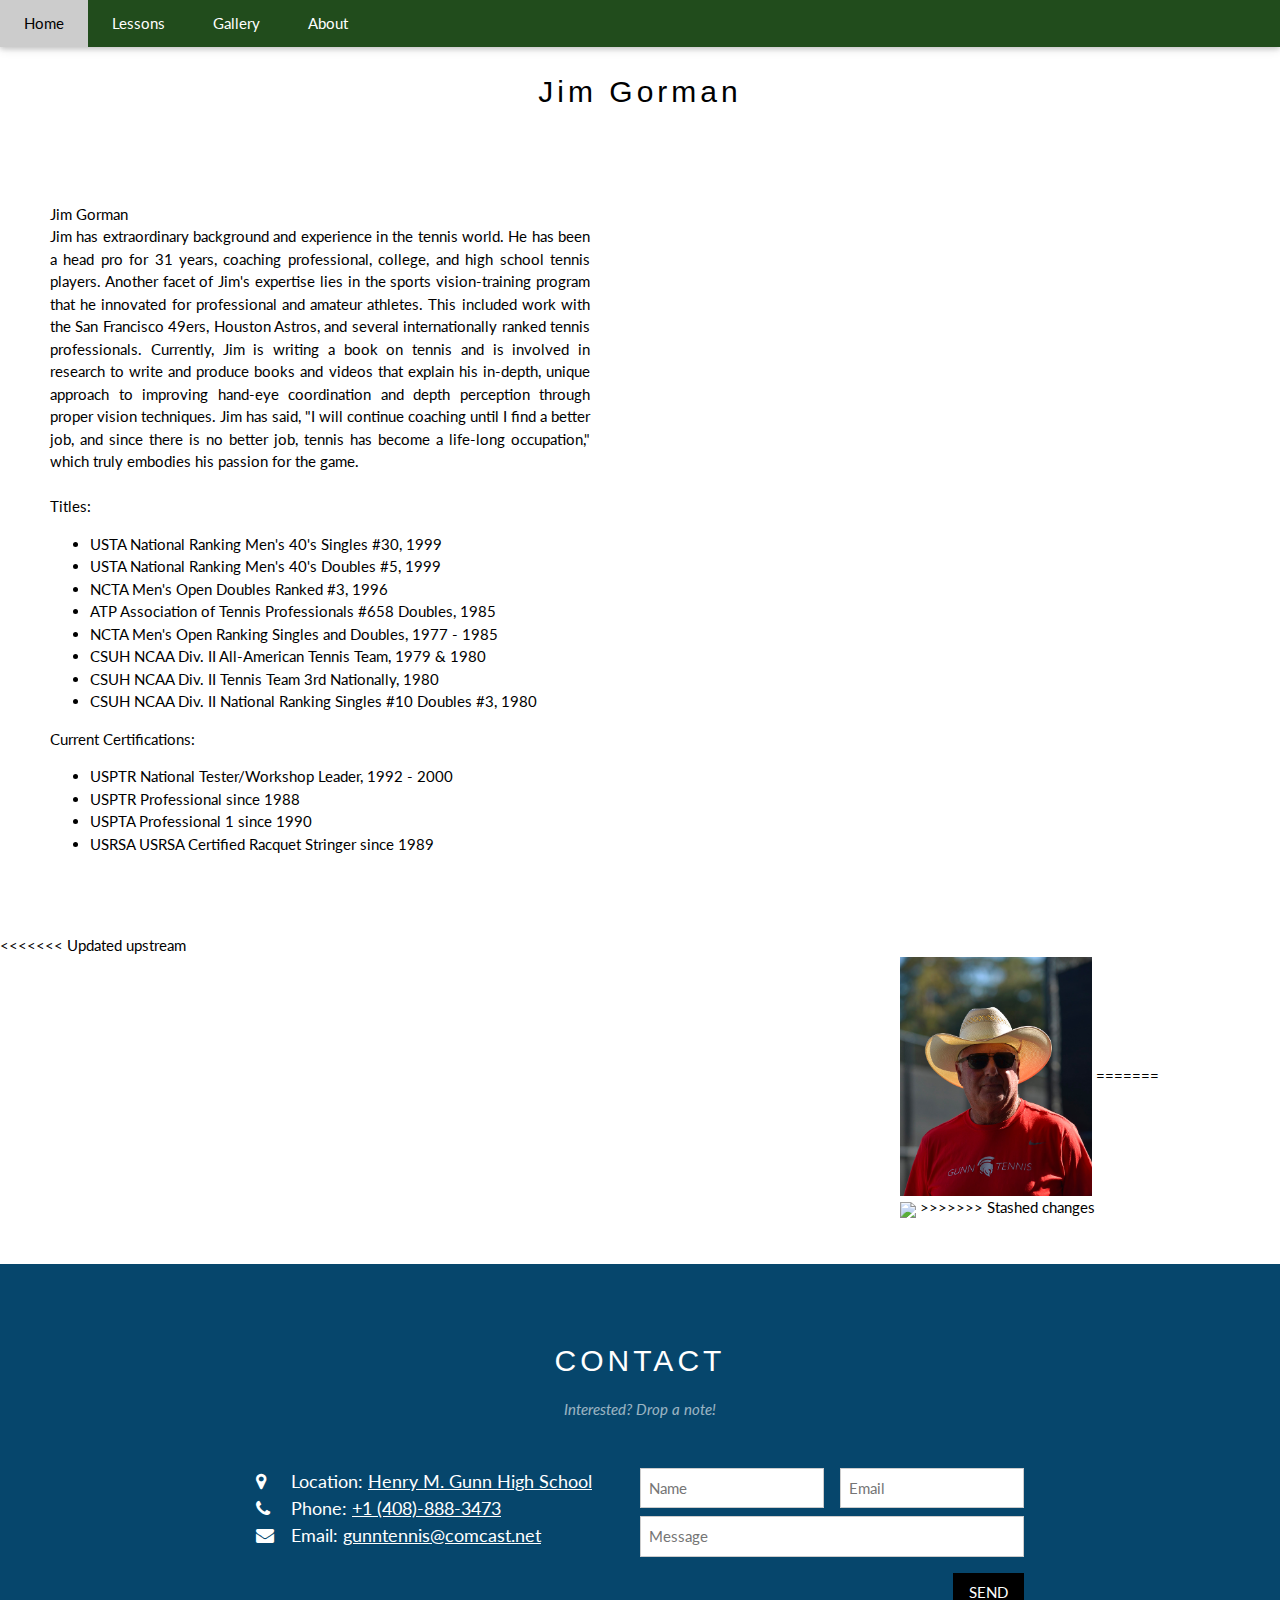
==== about.html @ 9535beea "Added about and registration link" ====
<!DOCTYPE html>
<html lang="en">
<head>
<title>Jim Gorman Tennis</title>
<meta charset="UTF-8">
<meta name="viewport" content="width=device-width, initial-scale=1">
<link rel="stylesheet" href="https://www.w3schools.com/w3css/4/w3.css">
<link rel="stylesheet" href="https://fonts.googleapis.com/css?family=Lato">
<link rel="stylesheet" href="https://cdnjs.cloudflare.com/ajax/libs/font-awesome/4.7.0/css/font-awesome.min.css">
<link rel="icon" type="image/png" href="./tennisBall.png">
<style>
body {font-family: "Lato", sans-serif}
.mySlides {display: none}
.customGreen {
    background-color: #214C1C !important;
    color: #ffffff !important;}

.customBlue {
    background-color: #06466C !important;
    color: #ffffff !important;}
</style>
</head>
<body>

<!-- Navbar -->
<<div class="w3-top">
  <div class="w3-bar customGreen w3-card">
    <a class="w3-bar-item w3-button w3-padding-large w3-hide-medium w3-hide-large w3-right" href="javascript:void(0)" onclick="shrinkNav()" title="Toggle Navigation Menu"><i class="fa fa-bars"></i></a>
    <a href="index.html" class="w3-bar-item w3-button w3-padding-large">Home</a>
    <a href="lessons.html" class="w3-bar-item w3-button w3-padding-large w3-hide-small">Lessons</a>
    <a href="gallery.html" class="w3-bar-item w3-button w3-padding-large w3-hide-small">Gallery</a>
    <a href="about.html" class="w3-bar-item w3-button w3-padding-large w3-hide-small">About</a>
  </div>
</div>

<!-- Navbar on small screens (remove the onclick attribute if you want the navbar to always show on top of the content when clicking on the links) -->
<div id="navDemo" class="w3-bar-block customGreen w3-hide w3-hide-large w3-hide-medium w3-top" style="margin-top:46px">
  <a href="#band" class="w3-bar-item w3-button w3-padding-large" onclick="shrinkNav()">Lessons</a>
  <a href="#tour" class="w3-bar-item w3-button w3-padding-large" onclick="shrinkNav()">Gunn Boys Tennis</a>
  <a href="#contact" class="w3-bar-item w3-button w3-padding-large" onclick="shrinkNav()">Gunn Girls Tennis</a>
  <a href="#" class="w3-bar-item w3-button w3-padding-large" onclick="shrinkNav()">Summer Camp Registration</a>
  <a href="#" class="w3-bar-item w3-button w3-padding-large" onclick="shrinkNav()">About</a>
</div>

<!-- Page content -->
<div class="w3-content" style="max-width:2000px;margin-top:46px">

  <!-- The Band Section -->
  <!-- make this 2 columns-->
  <h2 class="w3-wide w3-center">Jim Gorman</h2>
    <div class="w3-container w3-content w3-padding-64" style="max-width:50%; position:relative; left:-25%; padding-left: 50px; padding-right: 50px" id="band">
    <p class="w3-justify">Jim Gorman <br>
      Jim has extraordinary background and experience in the tennis world. He has been a head pro for 31 years, coaching professional, college, and high school tennis players. Another facet of Jim's expertise lies in the sports vision-training program that he innovated for professional and amateur athletes. This included work with the San Francisco 49ers, Houston Astros, and several internationally ranked tennis professionals. Currently, Jim is writing a book on tennis and is involved in research to write and produce books and videos that explain his in-depth, unique approach to improving hand-eye coordination and depth perception through proper vision techniques. Jim has said, "I will continue coaching until I find a better job, and since there is no better job, tennis has become a life-long occupation," which truly embodies his passion for the game.
      <br><br>
      Titles:
      <ul>
        <li>USTA National Ranking Men's 40's Singles #30, 1999</li>
        <li>USTA National Ranking Men's 40's Doubles #5, 1999</li>
        <li>NCTA Men's Open Doubles Ranked #3, 1996</li>
        <li>ATP Association of Tennis Professionals #658 Doubles, 1985</li>
        <li>NCTA Men's Open Ranking Singles and Doubles, 1977 - 1985</li>
        <li>CSUH NCAA Div. II All-American Tennis Team, 1979 & 1980</li>
        <li>CSUH NCAA Div. II Tennis Team 3rd Nationally, 1980</li>
        <li>CSUH NCAA Div. II National Ranking Singles #10 Doubles #3, 1980</li>
      </ul>

      Current Certifications:

      <ul>
        <li>USPTR National Tester/Workshop Leader, 1992 - 2000</li>
        <li>USPTR Professional since 1988</li>
        <li>USPTA Professional 1 since 1990</li>
        <li>USRSA USRSA Certified Racquet Stringer since 1989</li>
       </p>
    </div>
    <img src="gorman.jpg" style="position: absolute; left: calc(50% + 200px); top: -600px; width: 200px;">
<<<<<<< Updated upstream
    <img src="gorman2.jpg" style="width: 15%; margin-left: 900px; margin-top: -00px;">
=======
    <img src="gorman2.png"  style="width: 15%; margin-left: 900px; margin-top: -00px;">
>>>>>>> Stashed changes
  </div>
  </div>

<!-- End Page Content -->
</div>
<br>
<br>
<!-- Footer --> 
<footer class="customBlue w3-container">
    <div class="w3-container w3-content w3-padding-64" style="max-width:800px" id="contact">
        <h2 class="w3-wide w3-center">CONTACT</h2>
        <p class="w3-opacity w3-center"><i>Interested? Drop a note!</i></p>
        <div class="w3-row w3-padding-32">
          <div class="w3-col m6 w3-large w3-margin-bottom">
            <i class="fa fa-map-marker" style="width:30px"></i> Location: <a href="https://goo.gl/maps/feJ3fkDxhHMcb8jM6" target = "_blank">Henry M. Gunn High School</a><br>
            <i class="fa fa-phone" style="width:30px"></i> Phone: <a href="tel:408-888-3473">+1 (408)-888-3473</a><br>
            <i class="fa fa-envelope" style="width:30px"> </i> Email: <a href="mailto:gunntennis@comcast.net">gunntennis@comcast.net</a><br>
          </div>
          <div class="w3-col m6">
            <form action="/action_page.php" target="_blank">
              <div class="w3-row-padding" style="margin:0 -16px 8px -16px">
                <div class="w3-half">
                  <input class="w3-input w3-border" type="text" placeholder="Name" required name="Name">
                </div>
                <div class="w3-half">
                  <input class="w3-input w3-border" type="text" placeholder="Email" required name="Email">
                </div>
              </div>
              <input class="w3-input w3-border" type="text" placeholder="Message" required name="Message">
              <button class="w3-button w3-black w3-section w3-right" type="submit">SEND</button>
            </form>
          </div>
        </div>
      </div>
</footer>

<script>
// Automatic Slideshow - change image every 4 seconds
var myIndex = 0;
carousel();

function carousel() {
  var i;
  var x = document.getElementsByClassName("mySlides");
  for (i = 0; i < x.length; i++) {
    x[i].style.display = "none";  
  }
  myIndex++;
  if (myIndex > x.length) {myIndex = 1}    
  x[myIndex-1].style.display = "block";  
  setTimeout(carousel, 4000);    
}

// Used to toggle the menu on small screens when clicking on the menu button
function shrinkNav() {
  var x = document.getElementById("navDemo");
  if (x.className.indexOf("w3-show") == -1) {
    x.className += " w3-show";
  } else { 
    x.className = x.className.replace(" w3-show", "");
  }
}

// When the user clicks anywhere outside of the modal, close it
var modal = document.getElementById('ticketModal');
window.onclick = function(event) {
  if (event.target == modal) {
    modal.style.display = "none";
  }
}
</script>

</body>
</html>
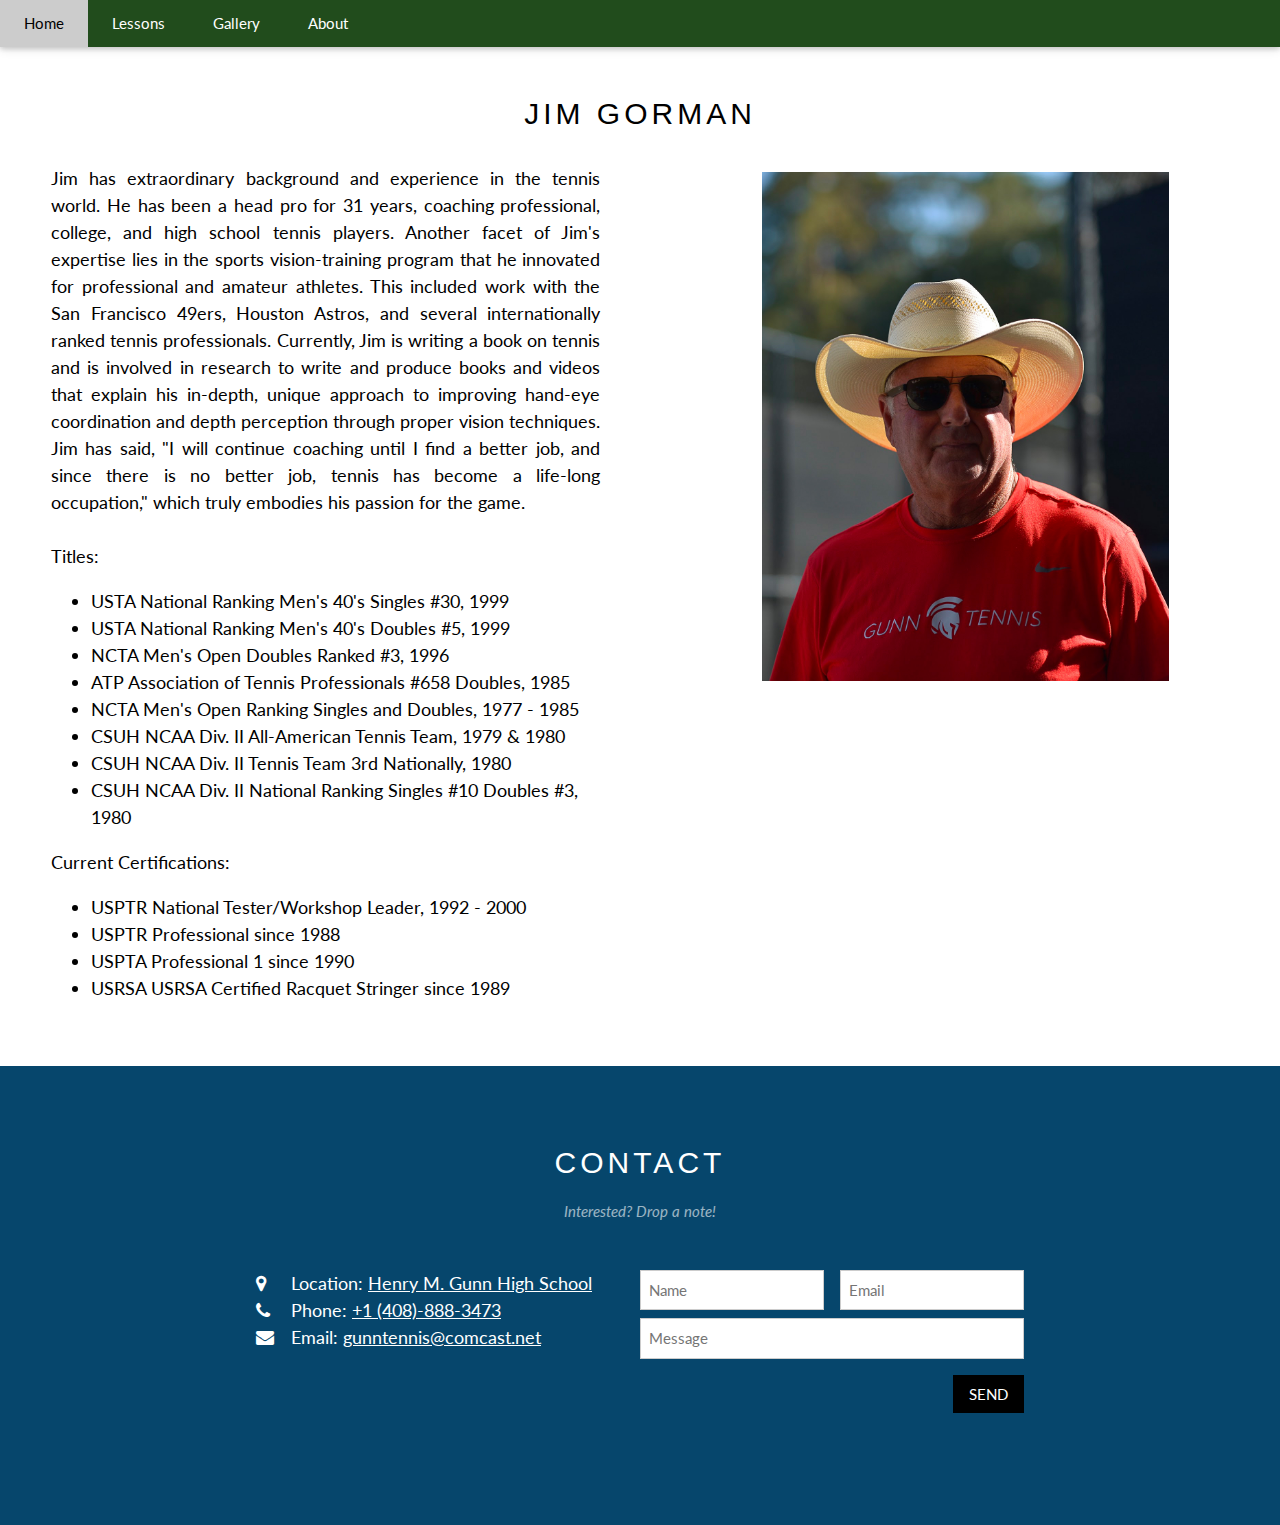
==== commit 7ab170ba: "Substantial work on the about me" ====
--- a/about.html
+++ b/about.html
@@ -1,101 +1,126 @@
 <!DOCTYPE html>
 <html lang="en">
+
 <head>
-<title>Jim Gorman Tennis</title>
-<meta charset="UTF-8">
-<meta name="viewport" content="width=device-width, initial-scale=1">
-<link rel="stylesheet" href="https://www.w3schools.com/w3css/4/w3.css">
-<link rel="stylesheet" href="https://fonts.googleapis.com/css?family=Lato">
-<link rel="stylesheet" href="https://cdnjs.cloudflare.com/ajax/libs/font-awesome/4.7.0/css/font-awesome.min.css">
-<link rel="icon" type="image/png" href="./tennisBall.png">
-<style>
-body {font-family: "Lato", sans-serif}
-.mySlides {display: none}
-.customGreen {
-    background-color: #214C1C !important;
-    color: #ffffff !important;}
+  <title>Jim Gorman Tennis</title>
+  <meta charset="UTF-8">
+  <meta name="viewport" content="width=device-width, initial-scale=1">
+  <link rel="stylesheet" href="https://www.w3schools.com/w3css/4/w3.css">
+  <link rel="stylesheet" href="https://fonts.googleapis.com/css?family=Lato">
+  <link rel="stylesheet" href="https://cdnjs.cloudflare.com/ajax/libs/font-awesome/4.7.0/css/font-awesome.min.css">
+  <link rel="icon" type="image/png" href="./tennisBall.png">
+  <style>
+    body {
+      font-family: "Lato", sans-serif
+    }
 
-.customBlue {
-    background-color: #06466C !important;
-    color: #ffffff !important;}
-</style>
+    .mySlides {
+      display: none
+    }
+
+    .customGreen {
+      background-color: #214C1C !important;
+      color: #ffffff !important;
+    }
+
+    .customBlue {
+      background-color: #06466C !important;
+      color: #ffffff !important;
+    }
+  </style>
 </head>
+
 <body>
+  <!-- Navbar -->
+  <div class="w3-top">
+    <div class="w3-bar customGreen w3-card">
+      <a class="w3-bar-item w3-button w3-padding-large w3-hide-medium w3-hide-large w3-right" href="javascript:void(0)"
+        onclick="shrinkNav()" title="Toggle Navigation Menu"><i class="fa fa-bars"></i></a>
+      <a href="index.html" class="w3-bar-item w3-button w3-padding-large">Home</a>
+      <a href="lessons.html" class="w3-bar-item w3-button w3-padding-large w3-hide-small">Lessons</a>
+      <a href="gallery.html" class="w3-bar-item w3-button w3-padding-large w3-hide-small">Gallery</a>
+      <a href="about.html" class="w3-bar-item w3-button w3-padding-large w3-hide-small">About</a>
+    </div>
+    </div>
 
-<!-- Navbar -->
-<<div class="w3-top">
-  <div class="w3-bar customGreen w3-card">
-    <a class="w3-bar-item w3-button w3-padding-large w3-hide-medium w3-hide-large w3-right" href="javascript:void(0)" onclick="shrinkNav()" title="Toggle Navigation Menu"><i class="fa fa-bars"></i></a>
-    <a href="index.html" class="w3-bar-item w3-button w3-padding-large">Home</a>
-    <a href="lessons.html" class="w3-bar-item w3-button w3-padding-large w3-hide-small">Lessons</a>
-    <a href="gallery.html" class="w3-bar-item w3-button w3-padding-large w3-hide-small">Gallery</a>
-    <a href="about.html" class="w3-bar-item w3-button w3-padding-large w3-hide-small">About</a>
-  </div>
-</div>
+    <!-- Navbar on small screens (remove the onclick attribute if you want the navbar to always show on top of the content when clicking on the links) -->
+    <div id="navDemo" class="w3-bar-block customGreen w3-hide w3-hide-large w3-hide-medium w3-top"
+      style="margin-top:46px">
+      <a href="#band" class="w3-bar-item w3-button w3-padding-large" onclick="shrinkNav()">Lessons</a>
+      <a href="#tour" class="w3-bar-item w3-button w3-padding-large" onclick="shrinkNav()">Gunn Boys Tennis</a>
+      <a href="#contact" class="w3-bar-item w3-button w3-padding-large" onclick="shrinkNav()">Gunn Girls Tennis</a>
+      <a href="#" class="w3-bar-item w3-button w3-padding-large" onclick="shrinkNav()">Summer Camp Registration</a>
+      <a href="#" class="w3-bar-item w3-button w3-padding-large" onclick="shrinkNav()">About</a>
+    </div>
 
-<!-- Navbar on small screens (remove the onclick attribute if you want the navbar to always show on top of the content when clicking on the links) -->
-<div id="navDemo" class="w3-bar-block customGreen w3-hide w3-hide-large w3-hide-medium w3-top" style="margin-top:46px">
-  <a href="#band" class="w3-bar-item w3-button w3-padding-large" onclick="shrinkNav()">Lessons</a>
-  <a href="#tour" class="w3-bar-item w3-button w3-padding-large" onclick="shrinkNav()">Gunn Boys Tennis</a>
-  <a href="#contact" class="w3-bar-item w3-button w3-padding-large" onclick="shrinkNav()">Gunn Girls Tennis</a>
-  <a href="#" class="w3-bar-item w3-button w3-padding-large" onclick="shrinkNav()">Summer Camp Registration</a>
-  <a href="#" class="w3-bar-item w3-button w3-padding-large" onclick="shrinkNav()">About</a>
-</div>
+    <!-- Page content -->
+    <div class="w3-content" style="max-width:2000px;margin-top:46px">
 
-<!-- Page content -->
-<div class="w3-content" style="max-width:2000px;margin-top:46px">
+      <!-- The Band Section -->
+      <!-- make this 2 columns-->
+      <h2 class="w3-wide w3-center"><br>JIM GORMAN</h2>
+      <table style="width:100%; border-collapse: collapse;">
+        <tr>
+          <td>
+            <div class="w3-container w3-content" style="padding: 0px 50px; font-size: 18px;" id="band">
+              <p class="w3-justify">
+                Jim has extraordinary background and experience in the tennis world. He has been a head pro for 31
+                years, coaching professional, college, and high school tennis players. Another facet of Jim's expertise
+                lies in the sports vision-training program that he innovated for professional and amateur athletes. This
+                included work with the San Francisco 49ers, Houston Astros, and several internationally ranked tennis
+                professionals. Currently, Jim is writing a book on tennis and is involved in research to write and
+                produce books and videos that explain his in-depth, unique approach to improving hand-eye coordination
+                and depth perception through proper vision techniques. Jim has said, "I will continue coaching until I
+                find a better job, and since there is no better job, tennis has become a life-long occupation," which
+                truly embodies his passion for the game.
+                <br><br>
+                Titles:
+              <ul>
+                <li>USTA National Ranking Men's 40's Singles #30, 1999</li>
+                <li>USTA National Ranking Men's 40's Doubles #5, 1999</li>
+                <li>NCTA Men's Open Doubles Ranked #3, 1996</li>
+                <li>ATP Association of Tennis Professionals #658 Doubles, 1985</li>
+                <li>NCTA Men's Open Ranking Singles and Doubles, 1977 - 1985</li>
+                <li>CSUH NCAA Div. II All-American Tennis Team, 1979 & 1980</li>
+                <li>CSUH NCAA Div. II Tennis Team 3rd Nationally, 1980</li>
+                <li>CSUH NCAA Div. II National Ranking Singles #10 Doubles #3, 1980</li>
+              </ul>
 
-  <!-- The Band Section -->
-  <!-- make this 2 columns-->
-  <h2 class="w3-wide w3-center">Jim Gorman</h2>
-    <div class="w3-container w3-content w3-padding-64" style="max-width:50%; position:relative; left:-25%; padding-left: 50px; padding-right: 50px" id="band">
-    <p class="w3-justify">Jim Gorman <br>
-      Jim has extraordinary background and experience in the tennis world. He has been a head pro for 31 years, coaching professional, college, and high school tennis players. Another facet of Jim's expertise lies in the sports vision-training program that he innovated for professional and amateur athletes. This included work with the San Francisco 49ers, Houston Astros, and several internationally ranked tennis professionals. Currently, Jim is writing a book on tennis and is involved in research to write and produce books and videos that explain his in-depth, unique approach to improving hand-eye coordination and depth perception through proper vision techniques. Jim has said, "I will continue coaching until I find a better job, and since there is no better job, tennis has become a life-long occupation," which truly embodies his passion for the game.
-      <br><br>
-      Titles:
-      <ul>
-        <li>USTA National Ranking Men's 40's Singles #30, 1999</li>
-        <li>USTA National Ranking Men's 40's Doubles #5, 1999</li>
-        <li>NCTA Men's Open Doubles Ranked #3, 1996</li>
-        <li>ATP Association of Tennis Professionals #658 Doubles, 1985</li>
-        <li>NCTA Men's Open Ranking Singles and Doubles, 1977 - 1985</li>
-        <li>CSUH NCAA Div. II All-American Tennis Team, 1979 & 1980</li>
-        <li>CSUH NCAA Div. II Tennis Team 3rd Nationally, 1980</li>
-        <li>CSUH NCAA Div. II National Ranking Singles #10 Doubles #3, 1980</li>
-      </ul>
+              Current Certifications:
 
-      Current Certifications:
+              <ul>
+                <li>USPTR National Tester/Workshop Leader, 1992 - 2000</li>
+                <li>USPTR Professional since 1988</li>
+                <li>USPTA Professional 1 since 1990</li>
+                <li>USRSA USRSA Certified Racquet Stringer since 1989</li>
+                </p>
+            </div>
+          </td>
+          <td style="text-align: center; vertical-align: top;">
+            <img src="gorman2.jpg" style="width: 65%; margin: 25px auto;">
+          </td>
+        </tr>
+      </table>
+    </div>
+    </div>
+    </div>
 
-      <ul>
-        <li>USPTR National Tester/Workshop Leader, 1992 - 2000</li>
-        <li>USPTR Professional since 1988</li>
-        <li>USPTA Professional 1 since 1990</li>
-        <li>USRSA USRSA Certified Racquet Stringer since 1989</li>
-       </p>
+    <!-- End Page Content -->
     </div>
-    <img src="gorman.jpg" style="position: absolute; left: calc(50% + 200px); top: -600px; width: 200px;">
-<<<<<<< Updated upstream
-    <img src="gorman2.jpg" style="width: 15%; margin-left: 900px; margin-top: -00px;">
-=======
-    <img src="gorman2.png"  style="width: 15%; margin-left: 900px; margin-top: -00px;">
->>>>>>> Stashed changes
-  </div>
-  </div>
-
-<!-- End Page Content -->
-</div>
-<br>
-<br>
-<!-- Footer --> 
-<footer class="customBlue w3-container">
-    <div class="w3-container w3-content w3-padding-64" style="max-width:800px" id="contact">
+    <br>
+    <br>
+    <!-- Footer -->
+    <footer class="customBlue w3-container">
+      <div class="w3-container w3-content w3-padding-64" style="max-width:800px" id="contact">
         <h2 class="w3-wide w3-center">CONTACT</h2>
         <p class="w3-opacity w3-center"><i>Interested? Drop a note!</i></p>
         <div class="w3-row w3-padding-32">
           <div class="w3-col m6 w3-large w3-margin-bottom">
-            <i class="fa fa-map-marker" style="width:30px"></i> Location: <a href="https://goo.gl/maps/feJ3fkDxhHMcb8jM6" target = "_blank">Henry M. Gunn High School</a><br>
+            <i class="fa fa-map-marker" style="width:30px"></i> Location: <a
+              href="https://goo.gl/maps/feJ3fkDxhHMcb8jM6" target="_blank">Henry M. Gunn High School</a><br>
             <i class="fa fa-phone" style="width:30px"></i> Phone: <a href="tel:408-888-3473">+1 (408)-888-3473</a><br>
-            <i class="fa fa-envelope" style="width:30px"> </i> Email: <a href="mailto:gunntennis@comcast.net">gunntennis@comcast.net</a><br>
+            <i class="fa fa-envelope" style="width:30px"> </i> Email: <a
+              href="mailto:gunntennis@comcast.net">gunntennis@comcast.net</a><br>
           </div>
           <div class="w3-col m6">
             <form action="/action_page.php" target="_blank">
@@ -113,43 +138,44 @@
           </div>
         </div>
       </div>
-</footer>
+    </footer>
 
-<script>
-// Automatic Slideshow - change image every 4 seconds
-var myIndex = 0;
-carousel();
+    <script>
+      // Automatic Slideshow - change image every 4 seconds
+      var myIndex = 0;
+      carousel();
 
-function carousel() {
-  var i;
-  var x = document.getElementsByClassName("mySlides");
-  for (i = 0; i < x.length; i++) {
-    x[i].style.display = "none";  
-  }
-  myIndex++;
-  if (myIndex > x.length) {myIndex = 1}    
-  x[myIndex-1].style.display = "block";  
-  setTimeout(carousel, 4000);    
-}
+      function carousel() {
+        var i;
+        var x = document.getElementsByClassName("mySlides");
+        for (i = 0; i < x.length; i++) {
+          x[i].style.display = "none";
+        }
+        myIndex++;
+        if (myIndex > x.length) { myIndex = 1 }
+        x[myIndex - 1].style.display = "block";
+        setTimeout(carousel, 4000);
+      }
 
-// Used to toggle the menu on small screens when clicking on the menu button
-function shrinkNav() {
-  var x = document.getElementById("navDemo");
-  if (x.className.indexOf("w3-show") == -1) {
-    x.className += " w3-show";
-  } else { 
-    x.className = x.className.replace(" w3-show", "");
-  }
-}
+      // Used to toggle the menu on small screens when clicking on the menu button
+      function shrinkNav() {
+        var x = document.getElementById("navDemo");
+        if (x.className.indexOf("w3-show") == -1) {
+          x.className += " w3-show";
+        } else {
+          x.className = x.className.replace(" w3-show", "");
+        }
+      }
 
-// When the user clicks anywhere outside of the modal, close it
-var modal = document.getElementById('ticketModal');
-window.onclick = function(event) {
-  if (event.target == modal) {
-    modal.style.display = "none";
-  }
-}
-</script>
+      // When the user clicks anywhere outside of the modal, close it
+      var modal = document.getElementById('ticketModal');
+      window.onclick = function (event) {
+        if (event.target == modal) {
+          modal.style.display = "none";
+        }
+      }
+    </script>
 
 </body>
-</html>
+
+</html>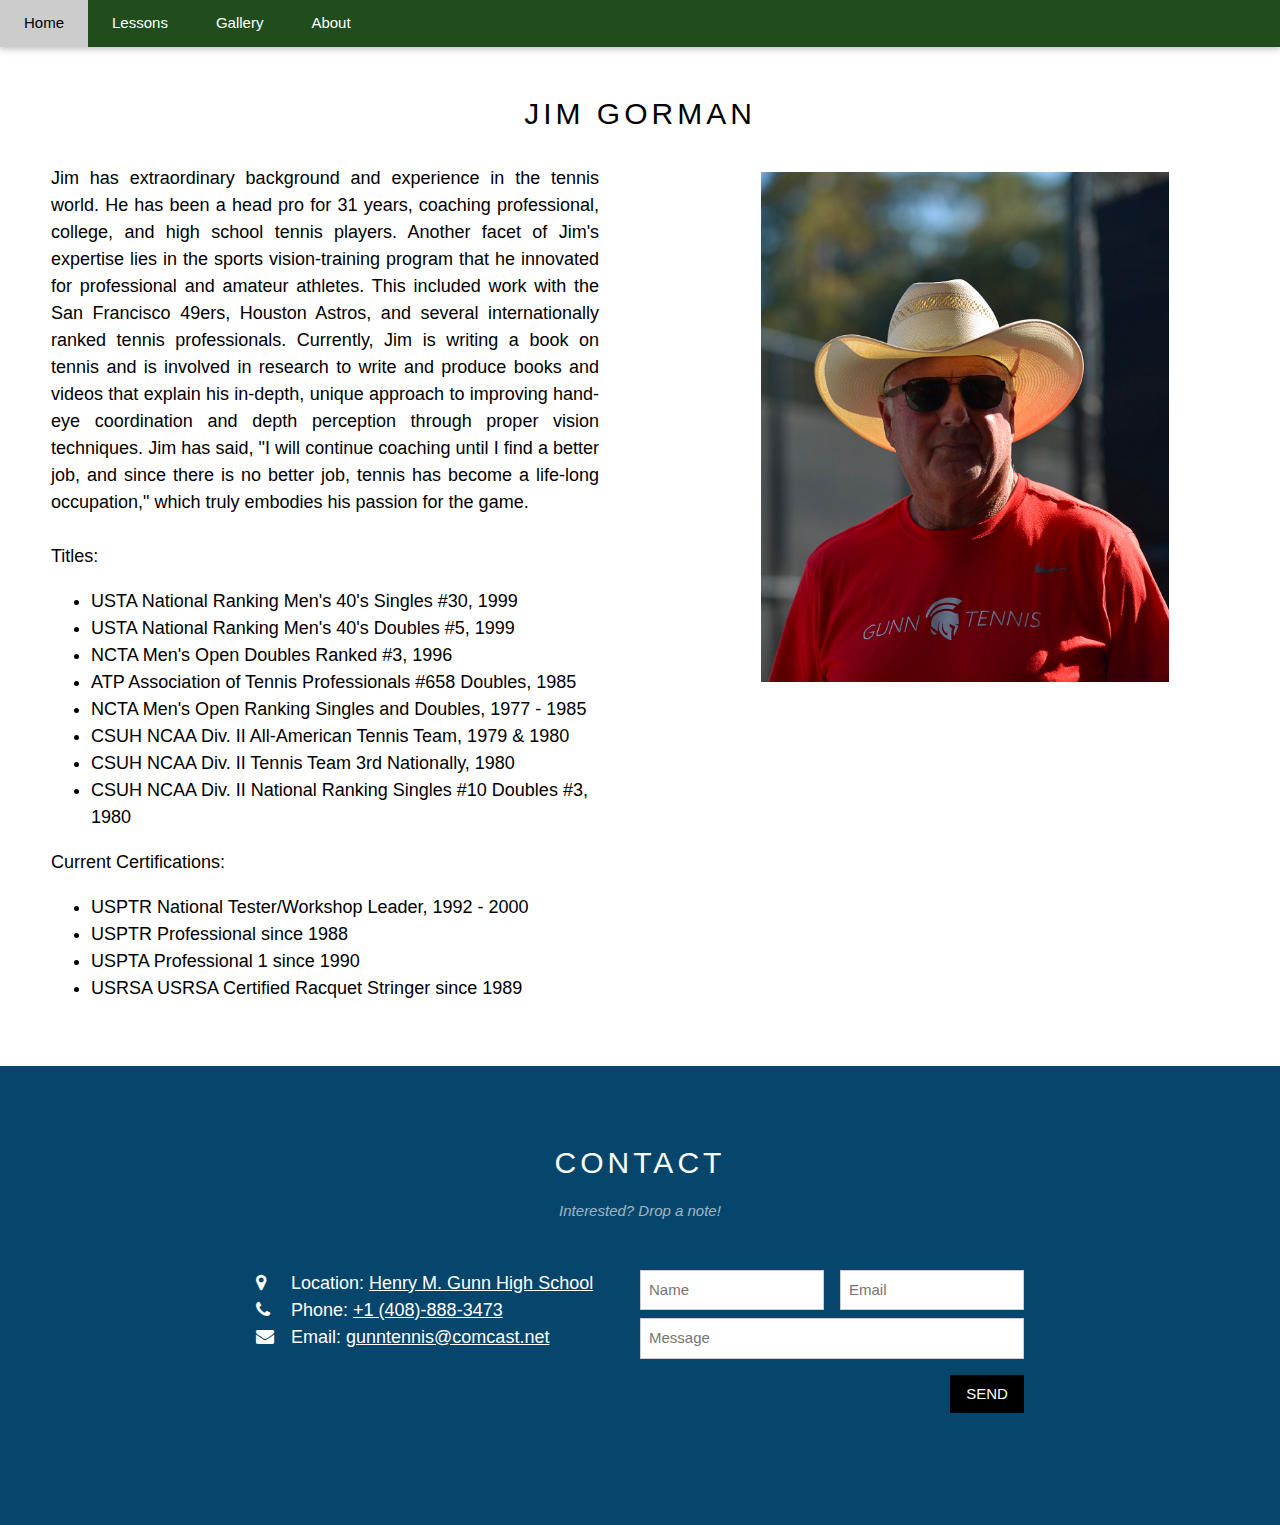
==== commit 7191857b: "Navbar formatting" ====
--- a/about.html
+++ b/about.html
@@ -8,26 +8,8 @@
   <link rel="stylesheet" href="https://www.w3schools.com/w3css/4/w3.css">
   <link rel="stylesheet" href="https://fonts.googleapis.com/css?family=Lato">
   <link rel="stylesheet" href="https://cdnjs.cloudflare.com/ajax/libs/font-awesome/4.7.0/css/font-awesome.min.css">
+  <link rel="stylesheet" href="./style.css">
   <link rel="icon" type="image/png" href="./tennisBall.png">
-  <style>
-    body {
-      font-family: "Lato", sans-serif
-    }
-
-    .mySlides {
-      display: none
-    }
-
-    .customGreen {
-      background-color: #214C1C !important;
-      color: #ffffff !important;
-    }
-
-    .customBlue {
-      background-color: #06466C !important;
-      color: #ffffff !important;
-    }
-  </style>
 </head>
 
 <body>
@@ -97,7 +79,7 @@
             </div>
           </td>
           <td style="text-align: center; vertical-align: top;">
-            <img src="gorman2.jpg" style="width: 65%; margin: 25px auto;">
+            <img src="./images/gorman2.jpg" style="width: 65%; margin: 25px auto;">
           </td>
         </tr>
       </table>
--- a/style.css
+++ b/style.css
@@ -0,0 +1,29 @@
+document {}
+
+body {
+    font-family: 'Gill Sans', 'Gill Sans MT', Calibri, 'Trebuchet MS', sans-serif
+}
+
+.customGreen {
+    background-color: #214C1C !important;
+    color: #ffffff !important;
+}
+
+.customBlue {
+    background-color: #06466C !important;
+    color: #ffffff !important;
+}
+
+.customYellow {
+    background-color: #C0FE38;
+}
+
+.slide > div > h3 {
+    font-size: 30px;
+    font-weight: bold;
+}
+
+.slide > div > p {
+    font-size: 15px;
+    font-weight: thin;
+}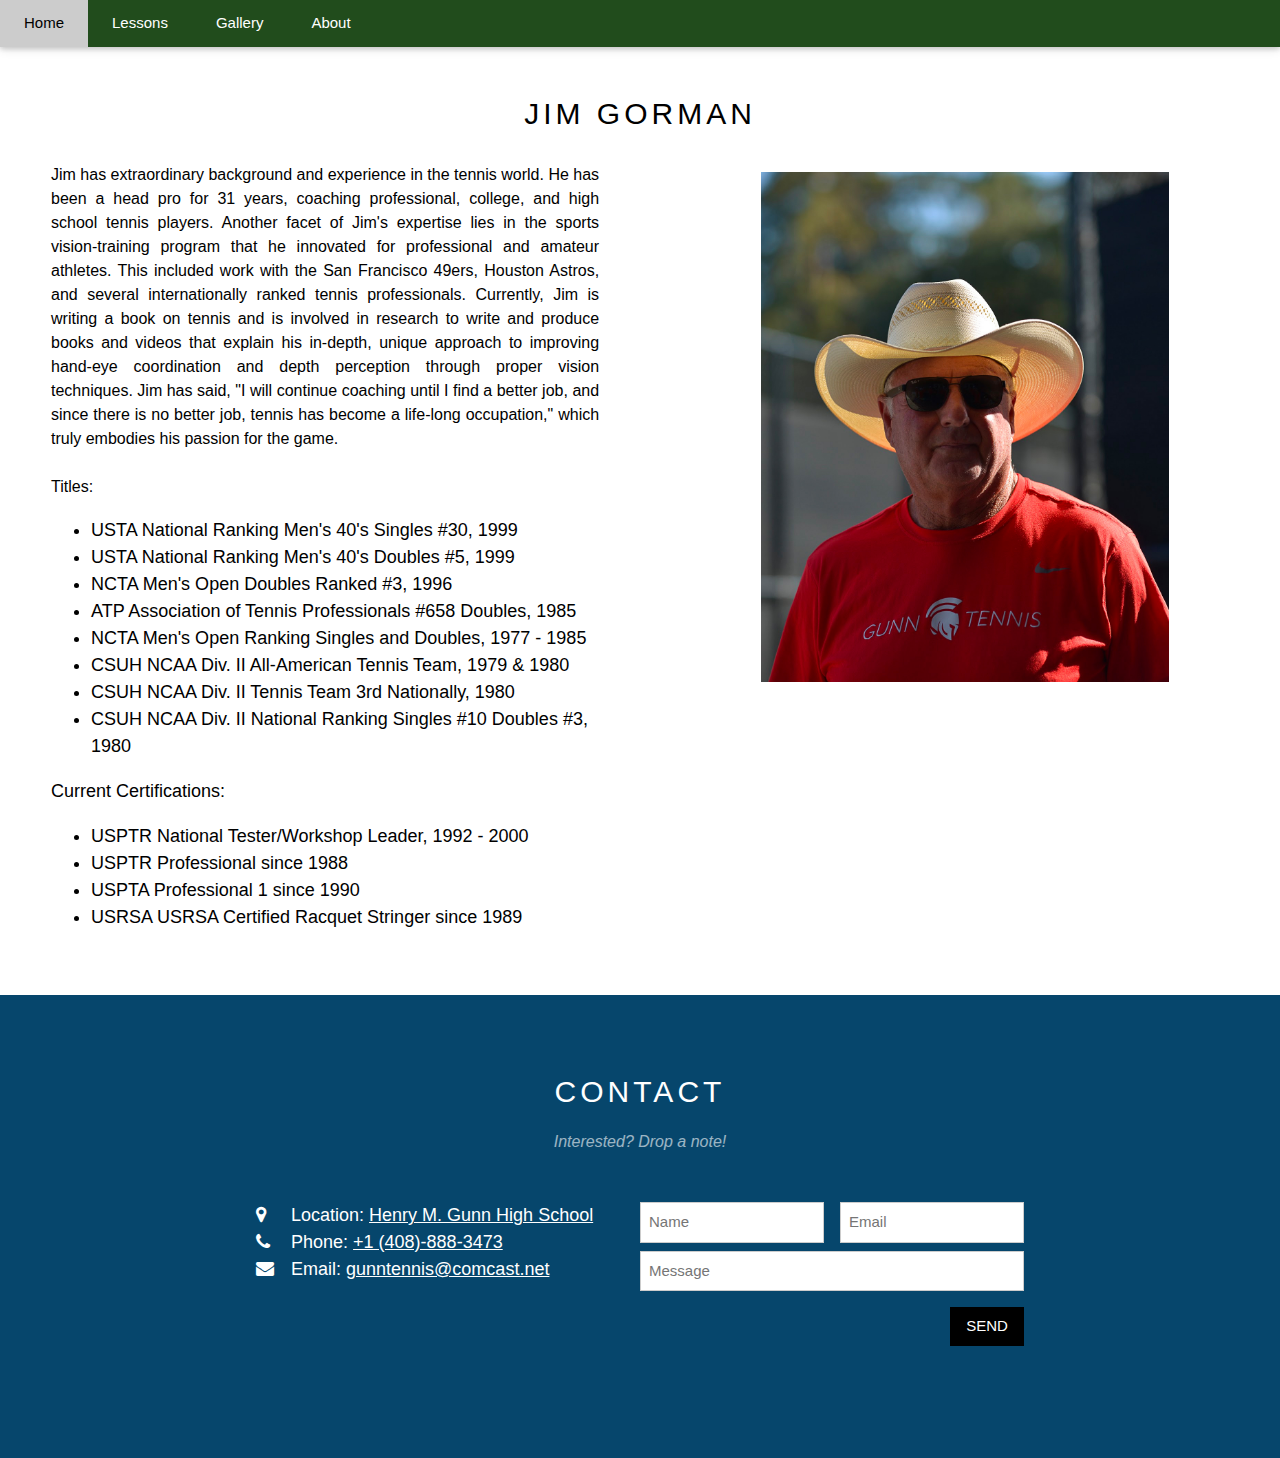
==== commit a144d3d1: "Action page link activation" ====
--- a/about.html
+++ b/about.html
@@ -6,10 +6,9 @@
   <meta charset="UTF-8">
   <meta name="viewport" content="width=device-width, initial-scale=1">
   <link rel="stylesheet" href="https://www.w3schools.com/w3css/4/w3.css">
-  <link rel="stylesheet" href="https://fonts.googleapis.com/css?family=Lato">
   <link rel="stylesheet" href="https://cdnjs.cloudflare.com/ajax/libs/font-awesome/4.7.0/css/font-awesome.min.css">
   <link rel="stylesheet" href="./style.css">
-  <link rel="icon" type="image/png" href="./tennisBall.png">
+  <link rel="icon" type="image/png" href="./images/tennisBall.png">
 </head>
 
 <body>
@@ -105,7 +104,7 @@
               href="mailto:gunntennis@comcast.net">gunntennis@comcast.net</a><br>
           </div>
           <div class="w3-col m6">
-            <form action="/action_page.php" target="_blank">
+            <form action="./action_page.php" target="_blank">
               <div class="w3-row-padding" style="margin:0 -16px 8px -16px">
                 <div class="w3-half">
                   <input class="w3-input w3-border" type="text" placeholder="Name" required name="Name">
@@ -120,44 +119,7 @@
           </div>
         </div>
       </div>
-    </footer>
-
-    <script>
-      // Automatic Slideshow - change image every 4 seconds
-      var myIndex = 0;
-      carousel();
-
-      function carousel() {
-        var i;
-        var x = document.getElementsByClassName("mySlides");
-        for (i = 0; i < x.length; i++) {
-          x[i].style.display = "none";
-        }
-        myIndex++;
-        if (myIndex > x.length) { myIndex = 1 }
-        x[myIndex - 1].style.display = "block";
-        setTimeout(carousel, 4000);
-      }
-
-      // Used to toggle the menu on small screens when clicking on the menu button
-      function shrinkNav() {
-        var x = document.getElementById("navDemo");
-        if (x.className.indexOf("w3-show") == -1) {
-          x.className += " w3-show";
-        } else {
-          x.className = x.className.replace(" w3-show", "");
-        }
-      }
-
-      // When the user clicks anywhere outside of the modal, close it
-      var modal = document.getElementById('ticketModal');
-      window.onclick = function (event) {
-        if (event.target == modal) {
-          modal.style.display = "none";
-        }
-      }
-    </script>
-
+  </footer>
 </body>
 
 </html>--- a/style.css
+++ b/style.css
@@ -1,4 +1,8 @@
 document {}
+
+p{
+    font-size: 16px;
+}
 
 body {
     font-family: 'Gill Sans', 'Gill Sans MT', Calibri, 'Trebuchet MS', sans-serif
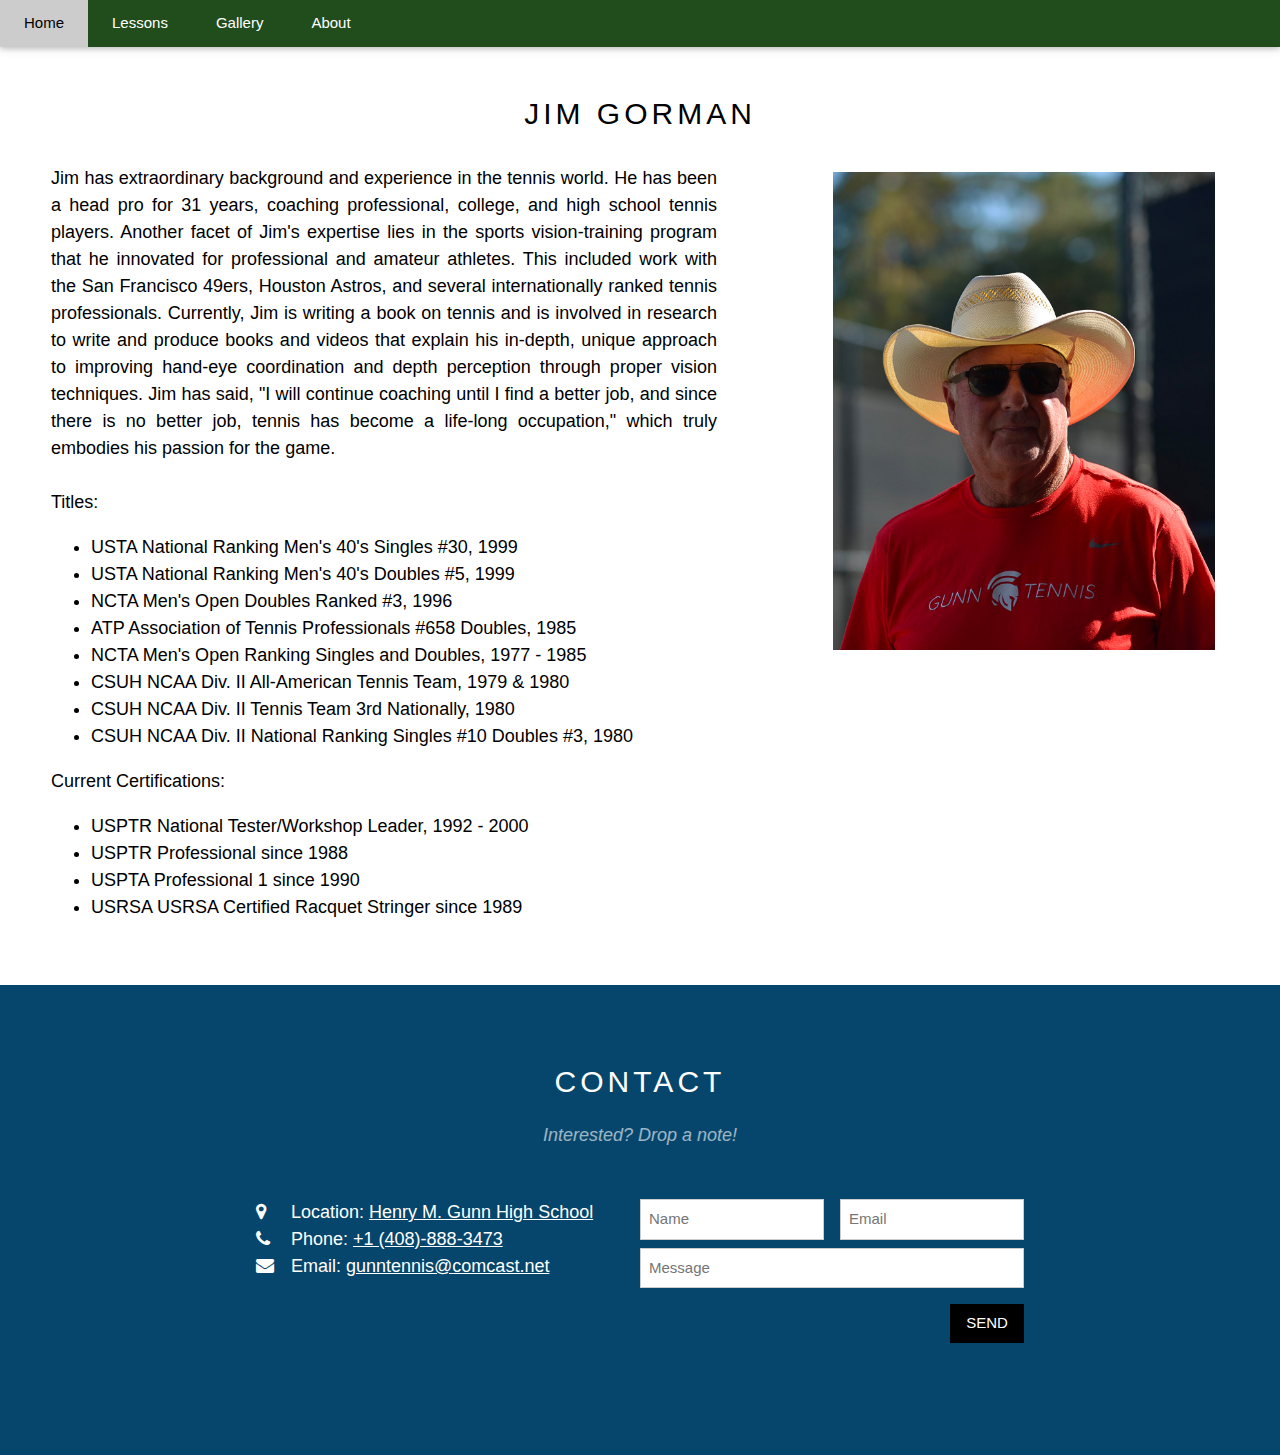
==== commit 11589614: "Adjusted image proportions in about me" ====
--- a/about.html
+++ b/about.html
@@ -15,8 +15,7 @@
   <!-- Navbar -->
   <div class="w3-top">
     <div class="w3-bar customGreen w3-card">
-      <a class="w3-bar-item w3-button w3-padding-large w3-hide-medium w3-hide-large w3-right" href="javascript:void(0)"
-        onclick="shrinkNav()" title="Toggle Navigation Menu"><i class="fa fa-bars"></i></a>
+      <a class="w3-bar-item w3-button w3-padding-large w3-hide-medium w3-hide-large w3-right" href="javascript:void(0)" onclick="shrinkNav()" title="Toggle Navigation Menu"><i class="fa fa-bars"></i></a>
       <a href="index.html" class="w3-bar-item w3-button w3-padding-large">Home</a>
       <a href="lessons.html" class="w3-bar-item w3-button w3-padding-large w3-hide-small">Lessons</a>
       <a href="gallery.html" class="w3-bar-item w3-button w3-padding-large w3-hide-small">Gallery</a>
@@ -42,7 +41,7 @@
       <h2 class="w3-wide w3-center"><br>JIM GORMAN</h2>
       <table style="width:100%; border-collapse: collapse;">
         <tr>
-          <td>
+          <td style="width: 60%;">
             <div class="w3-container w3-content" style="padding: 0px 50px; font-size: 18px;" id="band">
               <p class="w3-justify">
                 Jim has extraordinary background and experience in the tennis world. He has been a head pro for 31
@@ -77,8 +76,8 @@
                 </p>
             </div>
           </td>
-          <td style="text-align: center; vertical-align: top;">
-            <img src="./images/gorman2.jpg" style="width: 65%; margin: 25px auto;">
+          <td style="text-align: center; vertical-align: top; width: 40%;">
+            <img src="./images/gorman2.jpg" style="width: 75%; margin: 25px auto;">
           </td>
         </tr>
       </table>
--- a/style.css
+++ b/style.css
@@ -1,7 +1,9 @@
-document {}
+p {
+    font-size: 18px;
+}
 
-p{
-    font-size: 16px;
+h1 {
+    font-size: 36px;
 }
 
 body {
